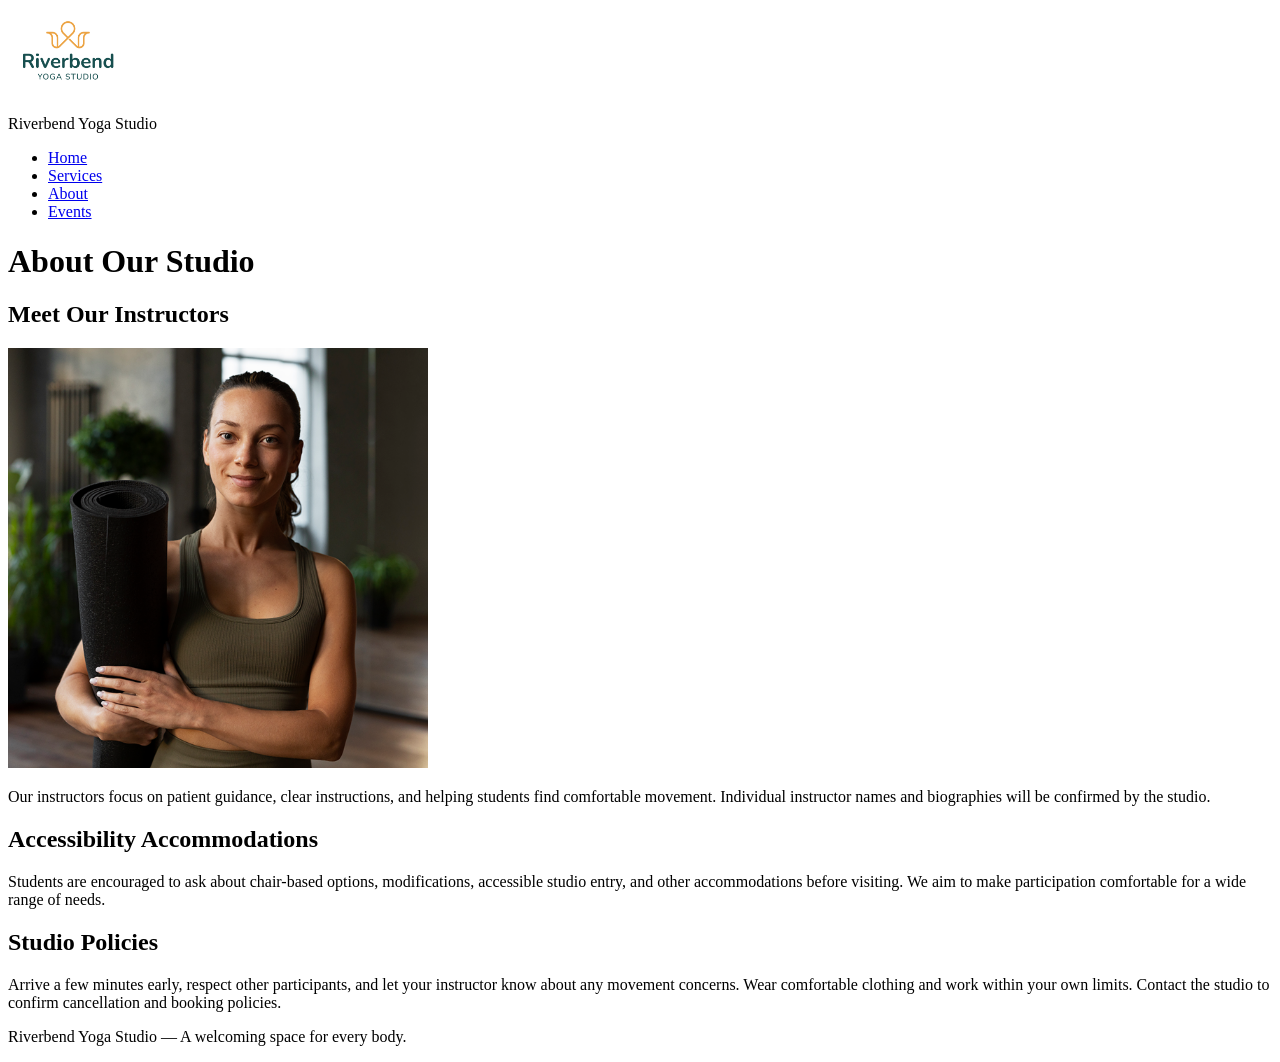
==== about.html @ 1e4a392c "Add files via upload" ====
<!DOCTYPE html>
<html lang="en">
<head>
  <meta charset="UTF-8">
  <meta name="viewport" content="width=device-width, initial-scale=1.0">
  <title>About Our Studio | Riverbend Yoga Studio</title>
</head>
<body>
  <header>
    <img src="yoga-logo_c.png" alt="Riverbend Yoga Studio logo" width="120">
    <p>Riverbend Yoga Studio</p>
    <nav aria-label="Main navigation"><ul><li><a href="index.html">Home</a></li><li><a href="services.html">Services</a></li><li><a href="about.html">About</a></li><li><a href="events.html">Events</a></li></ul></nav>
  </header>
  <main>
    <h1>About Our Studio</h1>
    <section><h2>Meet Our Instructors</h2><img src="yoga-instructor_c.png" alt="Yoga instructor demonstrating a calm, welcoming practice" width="420"><p>Our instructors focus on patient guidance, clear instructions, and helping students find comfortable movement. Individual instructor names and biographies will be confirmed by the studio.</p></section>
    <section><h2>Accessibility Accommodations</h2><p>Students are encouraged to ask about chair-based options, modifications, accessible studio entry, and other accommodations before visiting. We aim to make participation comfortable for a wide range of needs.</p></section>
    <section><h2>Studio Policies</h2><p>Arrive a few minutes early, respect other participants, and let your instructor know about any movement concerns. Wear comfortable clothing and work within your own limits. Contact the studio to confirm cancellation and booking policies.</p></section>
  </main>
  <footer><p>Riverbend Yoga Studio — A welcoming space for every body.</p></footer>
</body>
</html>
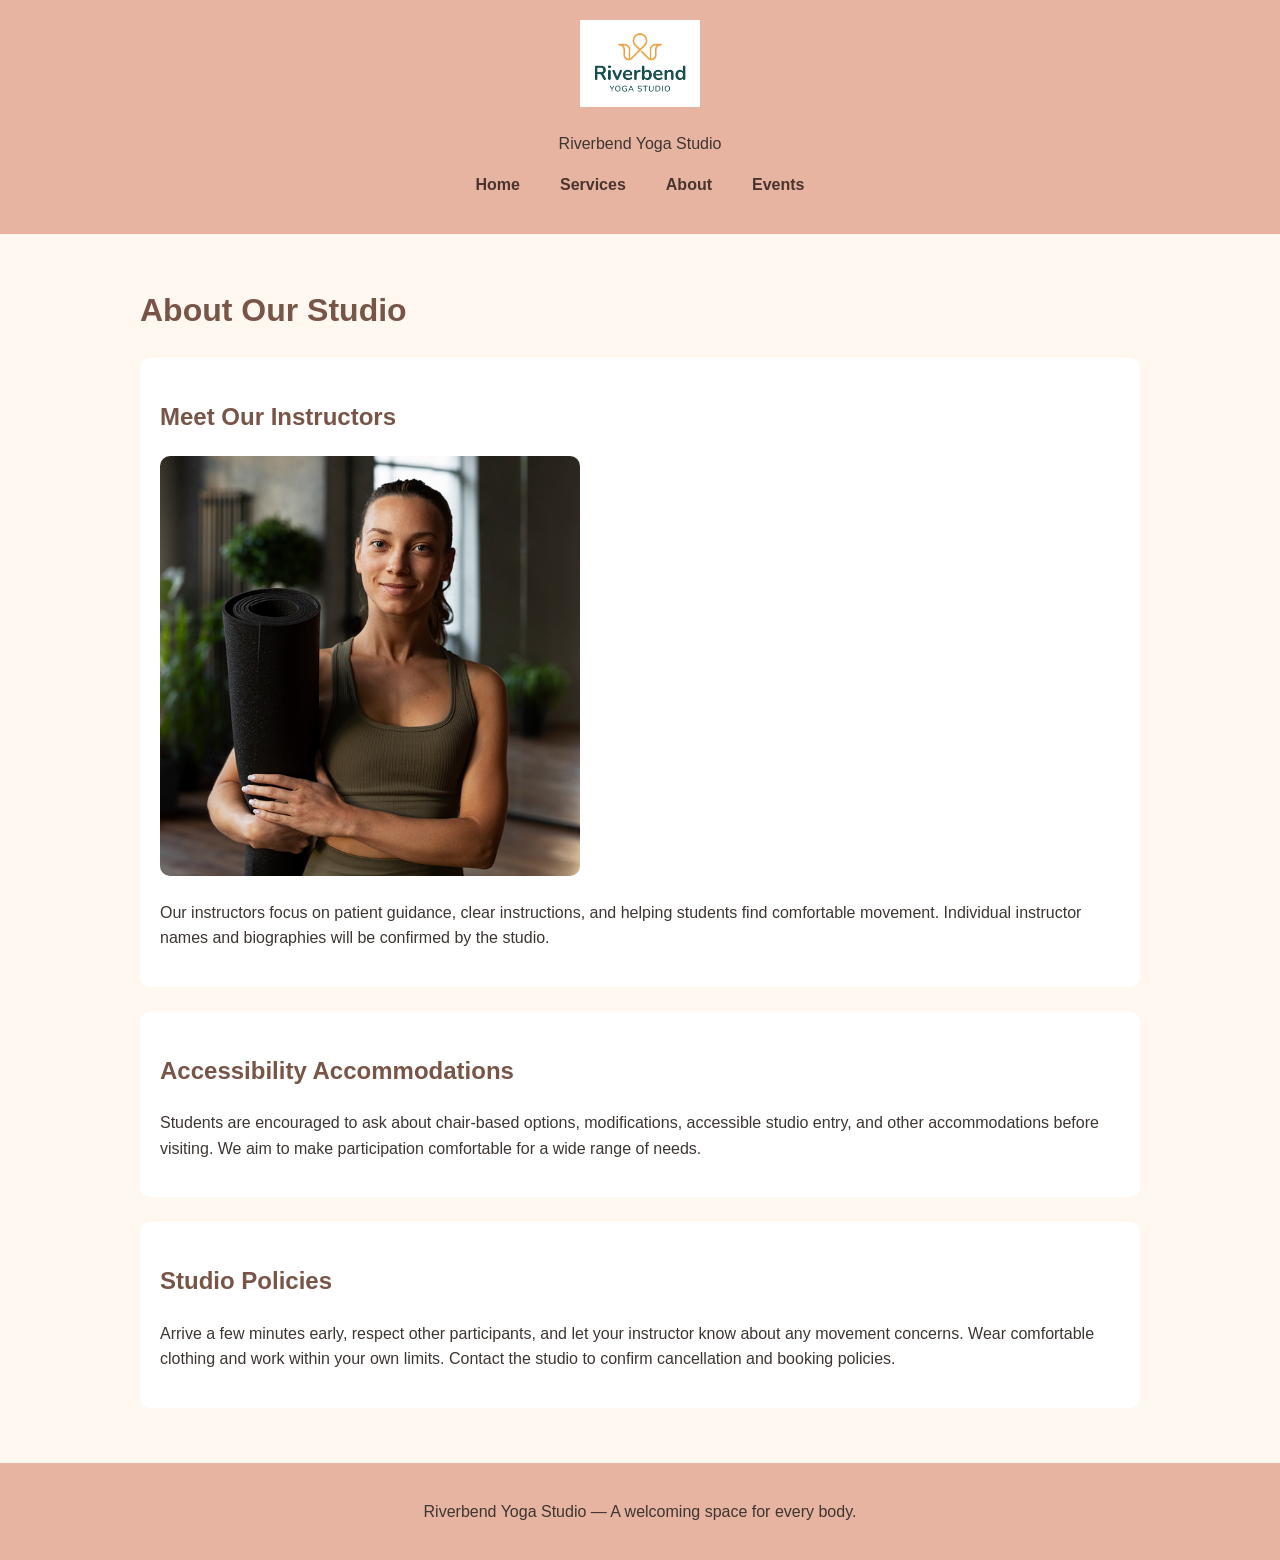
==== commit ccd1c866: "Added CSS styling to Riverblend Yoga Studio" ====
--- a/about.html
+++ b/about.html
@@ -3,7 +3,8 @@
 <head>
   <meta charset="UTF-8">
   <meta name="viewport" content="width=device-width, initial-scale=1.0">
-  <title>About Our Studio | Riverbend Yoga Studio</title>
+  <title>Riverbend Yoga Studio</title>
+    <link rel="stylesheet" href="styles.css">
 </head>
 <body>
   <header>
--- a/styles.css
+++ b/styles.css
@@ -0,0 +1,110 @@
+/* Riverbend Yoga Studio - Website Design */
+/* General Page Styling */
+body {
+    font-family: Arial, sans-serif;
+    background-color: #FFF8F0;
+    color: #3D3531;
+    margin: 0;
+    line-height: 1.6;
+}
+/* Header */
+header {
+    background-color: #E8B4A2;
+    padding: 20px;
+    text-align: center;
+}
+/* Logo */
+header img {
+    max-width: 150px;
+    height: auto;
+}
+/* Navigation */
+nav ul {
+    display: flex;
+    justify-content: center;
+    flex-wrap: wrap;
+    gap: 20px;
+    list-style: none;
+    padding: 0;
+}
+nav a {
+    color: #4A342E;
+    text-decoration: none;
+    font-weight: bold;
+    padding: 10px;
+}
+nav a:hover,
+nav a:focus {
+    color: #FFFFFF;
+    background-color: #795548;
+    border-radius: 5px;
+}
+/* Main Content */
+main {
+    max-width: 1000px;
+    margin: auto;
+    padding: 30px;
+}
+/* Headings */
+h1, h2, h3 {
+    color: #795548;
+}
+/* Images */
+main img {
+    max-width: 100%;
+    height: auto;
+    border-radius: 10px;
+}
+/* Sections */
+section {
+    background-color: #FFFFFF;
+    padding: 20px;
+    margin-bottom: 25px;
+    border-radius: 10px;
+}
+/* Forms */
+form {
+    background-color: #F5E6DF;
+    padding: 20px;
+    border-radius: 10px;
+}
+input, select, textarea {
+    max-width: 100%;
+    padding: 10px;
+    margin-bottom: 15px;
+    box-sizing: border-box;
+}
+button {
+    background-color: #795548;
+    color: white;
+    padding: 12px 20px;
+    border: none;
+    border-radius: 5px;
+    cursor: pointer;
+}
+button:hover {
+    background-color: #5D4037;
+}
+/* Footer */
+footer {
+    background-color: #E8B4A2;
+    text-align: center;
+    padding: 20px;
+}
+/* Mobile Responsive Design */
+@media (max-width: 600px) {
+    nav ul {
+        flex-direction: column;
+        align-items: center;
+        gap: 10px;
+    }
+    main {
+        padding: 15px;
+    }
+    section {
+        padding: 15px;
+    }
+    h1 {
+        font-size: 1.7rem;
+    }
+}
